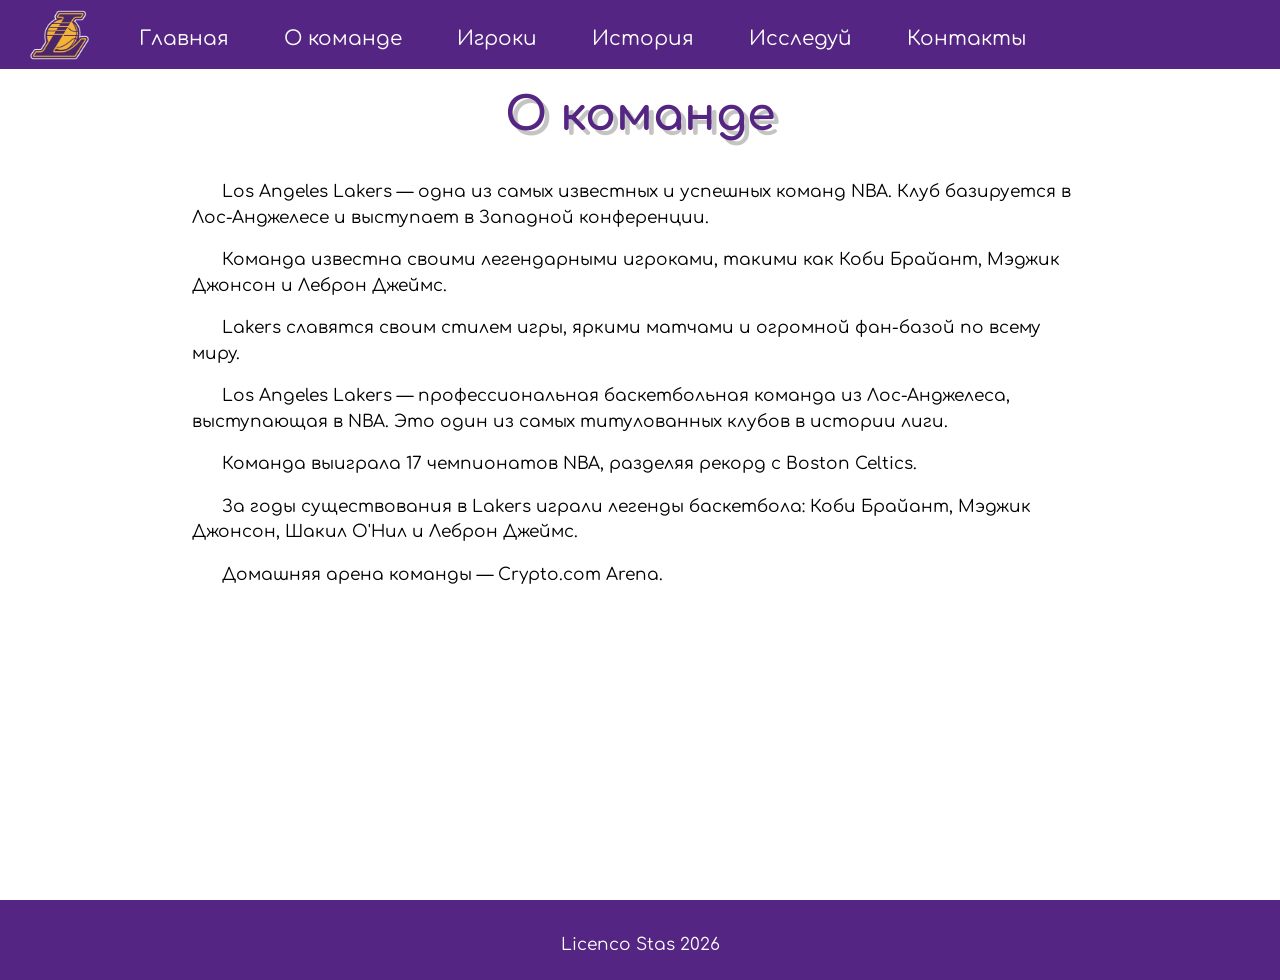
==== pages/about.html @ 382aa378 "Add files via upload" ====
<!DOCTYPE html>
<html>

<head>
    <meta charset="UTF-8">
    <meta name="viewport" content="width=device-width, initial-scale=1.0">

    <link rel="stylesheet" href="../css/style.css">
    <script src="../js/script.js"></script>

    <title>Lakers - О команде</title>
</head>

<body>

    <header>
        <img class="logo" src="../img/logo.png">

        <navbar>
            <a href="../index.html">Главная</a>
            <a href="pages/about.html">О команде</a>
            <a href="pages/players.html">Игроки</a>
            <a href="pages/history.html">История</a>
            <a href="pages/explore.html">Исследуй</a>
            <a href="pages/contacts.html">Контакты</a>
        </navbar>

        <i id="hamburger" onclick="mobileMenu()" class="fa-solid fa-bars"></i>
    </header>

    <main>
        <section>
            <h1 class="centered">О команде</h1>

            <p>
                Los Angeles Lakers — одна из самых известных и успешных команд NBA.
                Клуб базируется в Лос-Анджелесе и выступает в Западной конференции.
            </p>

            <p>
                Команда известна своими легендарными игроками, такими как Коби Брайант,
                Мэджик Джонсон и Леброн Джеймс.
            </p>

            <p>
                Lakers славятся своим стилем игры, яркими матчами и огромной фан-базой по всему миру.
            </p>

            <p>
                Los Angeles Lakers — профессиональная баскетбольная команда из Лос-Анджелеса,
                выступающая в NBA. Это один из самых титулованных клубов в истории лиги.
            </p>

            <p>
                Команда выиграла 17 чемпионатов NBA, разделяя рекорд с Boston Celtics.
            </p>

            <p>
                За годы существования в Lakers играли легенды баскетбола:
                Коби Брайант, Мэджик Джонсон, Шакил О'Нил и Леброн Джеймс.
            </p>

            <p>
                Домашняя арена команды — Crypto.com Arena.
            </p>

        </section>
    </main>

    <footer>
        <span>Licenco Stas 2026</span>
    </footer>

</body>

</html>
---- css/style.css ----
/* Подключение шрифта Comfortaa с Google Fonts */
@import url('https://fonts.googleapis.com/css2?family=Comfortaa:wght@300..700&display=swap');

/* Применяем box-sizing ко всем элементам.
   Это нужно, чтобы padding и border не увеличивали реальную ширину блока */
* {
    box-sizing: border-box;
}

/* Основные настройки страницы */
body {
    margin: 0; /* убираем стандартные отступы браузера */
    font-family: "Comfortaa", sans-serif; /* основной шрифт */
    font-size: 17px; /* базовый размер текста */
}

/* Основная область сайта */
main {
    min-height: 100vh; /* минимальная высота — весь экран */
    font-optical-sizing: auto; /* автоматическая настройка шрифта */
    font-style: normal;
}

/* Верхняя панель сайта */
header {
    background: #552583; /* фиолетовый фон */
    position: fixed; /* шапка закреплена сверху */
    width: 100%; /* на всю ширину */
    top: 0; /* приклеиваем к верхнему краю */
    padding: 10px 15px 5px 15px; /* внутренние отступы */
    z-index: 1000; /* чтобы шапка была поверх остальных блоков */
}

/* Отступы и отображение ссылок в меню */
navbar a {
    margin-left: 30px; /* отступ слева между ссылками */
    margin-bottom: 10px;
    display: inline-block; /* ссылки в одну линию */
    overflow: auto;
}

/* Основной стиль ссылок навигации */
navbar a {
    color: white; /* белый цвет текста */
    text-decoration: none; /* убираем подчеркивание */
    margin-right: 20px; /* отступ справа */
    font-size: 20px; /* размер текста меню */
}

/* Эффект при наведении на ссылки меню */
navbar a:hover {
    color: #FDB927; /* золотой цвет */
    text-decoration: underline 1px; /* тонкое подчеркивание */
}

/* Нижняя часть сайта */
footer {
    min-height: 80px; /* минимальная высота футера */
    background: #552583; /* тот же фиолетовый цвет */
    text-align: center; /* текст по центру */
    color: rgb(255, 255, 255); /* белый текст */
    padding-top: 35px; /* отступ сверху внутри футера */
}

/* Стиль абзацев */
p {
    line-height: 150%; /* межстрочный интервал */
    text-indent: 30px; /* красная строка */
}

/* Стиль элементов списка */
li {
    margin-top: 10px; /* расстояние между пунктами */
    padding-left: 15px; /* отступ текста от маркера */
    list-style-image: linear-gradient(#FDB927, #FDB927); /* цвет маркера */
}

/* Общие настройки для всех заголовков */
h1,
h2,
h3,
h4,
h5,
h6 {
    margin-top: 0; /* убираем верхний отступ */
    font-family: "Comfortaa", sans-serif;
}

/* Главный заголовок */
h1 {
    font-size: 270%; /* крупный размер */
    text-shadow: 5px 5px #63636360; /* тень текста */
    color: #552583; /* фиолетовый цвет */
}

/* Подзаголовок второго уровня */
h2 {
    font-size: 200%;
    color: #552583;
}

/* Заголовок третьего уровня */
h3 {
    color: #552583;
}

/* Отступы внутри секций */
section {
    padding: 90px 15%; /* сверху/снизу 90px, по бокам 15% */
}

/* Логотип в шапке */
.logo {
    height: 50px; /* фиксированная высота */
}

/* Главная стартовая секция */
#index {
    background: linear-gradient(#2a1a4686, #1a0a3588), url('../img/index.jpg');
    /* затемнённый фон + фоновая картинка */
    background-size: cover; /* картинка растягивается на весь блок */
    background-position: center; /* картинка по центру */
    min-height: 100vh; /* секция на весь экран */
}

/* Блок с текстом на главной странице */
.index-info {
    margin-top: 25vh; /* опускаем блок ниже */
    text-align: center; /* текст по центру */
}

/* Главный заголовок внутри стартового экрана */
.index-info h1 {
    font-size: 350%;
    color: rgb(255, 255, 255); /* белый цвет текста */
    backdrop-filter: blur(15px); /* размытие фона под блоком */
    background: rgba(85, 37, 131, 0.35); /* полупрозрачный фон */
    display: inline-block; /* блок по размеру текста */
    padding: 20px 40px; /* внутренние отступы */
    border-radius: 16px; /* скругление углов */
    border: 1px solid rgba(253, 185, 39, 0.45); /* золотая рамка */
    box-shadow: 0 8px 32px rgba(0, 0, 0, 0.15); /* тень */
}

/* Ссылка-кнопка на главной */
.link-index {
    color: rgb(255, 255, 255);
    text-decoration: underline #FDB927 2px; /* золотое подчеркивание */
    font-size: 20px;
}

/* Эффект наведения на ссылку на главной */
.link-index:hover {
    color: #FDB927;
}

/* Универсальный класс выравнивания текста по центру */
.centered {
    text-align: center;
}

/* Видео/iframe-блок */
.vframe {
    width: 100%; /* на всю ширину */
    height: 30vw; /* высота зависит от ширины окна */
    border: 2px solid #FDB927; /* золотая рамка */
    border-radius: 5px;
    box-shadow: rgba(0, 0, 0, 0.25) 0px 14px 28px,
                rgba(0, 0, 0, 0.22) 0px 10px 10px; /* тень */
}

/* Блок с игроком/локацией */
.loc {
    overflow: auto; /* чтобы текст обтекал картинку корректно */
    border-bottom: 2px #552583 dashed; /* нижняя пунктирная линия */
    margin-bottom: 15px; /* расстояние между блоками */
    padding-bottom: 10px;
}

/* Картинка внутри блока игрока */
.loc img {
    height: 16vh; /* высота картинки */
    width: 16vh; /* ширина картинки */
    object-fit: cover; /* обрезка без искажения */
    border-radius: 50%; /* круглая форма */
    float: left; /* картинка слева, текст справа */
    margin-right: 15px;
    margin-bottom: 15px;
    border: 3px solid #FDB927; /* золотая рамка */
}

/* Карта на странице контактов */
.harta {
    width: 100%;
    height: 40vh;
    border: 4px solid #FDB927;
    border-radius: 5px;
}

/* Контейнер для колонок */
.row {
    display: flex; /* располагаем элементы в ряд */
    flex-wrap: wrap; /* если не помещаются — переносятся */
    gap: 20px; /* расстояние между колонками */
}

/* Колонка шириной 50% */
.col-50 {
    width: calc(50% - 10px); /* две колонки рядом с учётом gap */
    padding: 0;
}

/* Блок с контактами и блок формы */
.contacte, .cform {
    border: 2px solid #FDB927; /* рамка */
    border-radius: 5px;
    background-color: #FDB92720; /* светлый полупрозрачный фон */
    padding: 10px 5%; /* внутренние отступы */
    min-height: 360px; /* минимальная высота */
    height: auto; /* высота подстраивается под содержимое */
    margin-bottom: 15px;
}

/* Поля ввода и текстовое поле формы */
.cform input,
.cform textarea {
    width: 100%; /* на всю ширину формы */
    font-size: 15px;
    font-family: inherit; /* наследуем шрифт сайта */
    margin-bottom: 10px; /* расстояние между полями */
    padding: 4px 6px; /* внутренние отступы */
    border: 1px solid #552583; /* фиолетовая рамка */
    border-radius: 3px;
}

/* Картинки в галерее */
.gallery-img {
    width: 100%;
    height: 250px;
    object-fit: cover; /* фото не искажается */
    border-radius: 8px;
    border: 3px solid #FDB927;
    box-shadow: rgba(0, 0, 0, 0.15) 0px 5px 15px;
}

/* Обычные ссылки на сайте */
a {
    color: #552583;
}

/* Цвет ссылок при наведении */
a:hover {
    color: #FDB927;
}

/* Иконка бургер-меню для мобильной версии */
#hamburger {
    color: #FDB927;
    font-size: 28px;
    position: absolute;
    right: 22px; /* справа в шапке */
    top: 24px; /* отступ сверху */
    cursor: pointer; /* курсор-рука */
    display: none; /* по умолчанию скрыта */
}

/* Адаптация сайта под маленькие экраны */
@media (max-width: 800px) {
    /* Уменьшаем общий размер текста */
    body {
        font-size: 16px;
    }

    /* Уменьшаем боковые отступы секций */
    section {
        padding: 90px 10px;
    }

    /* Уменьшаем заголовок на главной */
    .index-info h1 {
        font-size: 250%;
    }

    /* Делаем видео выше на маленьком экране */
    .vframe {
        height: 55vw;
    }

    /* Все колонки становятся на всю ширину */
    [class^="col-"] {
        width: 100% !important;
    }

    /* Обычные ссылки меню скрываем */
    navbar a {
        display: none;
    }

    /* Когда меню открыто через JS, ссылки показываются столбиком */
    navbar.mobile a {
        display: block;
        text-align: center;
        margin-top: 12px;
    }

    /* Сам блок меню */
    navbar {
        display: block;
    }

    /* Показываем бургер-иконку */
    #hamburger {
        display: block;
    }

    /* Уменьшаем высоту картинок галереи */
    .gallery-img {
        height: 200px;
        margin-bottom: 10px;
    }

    /* На маленьком экране высота блоков подстраивается автоматически */
    .contacte,
    .cform {
        height: auto;
    }
}
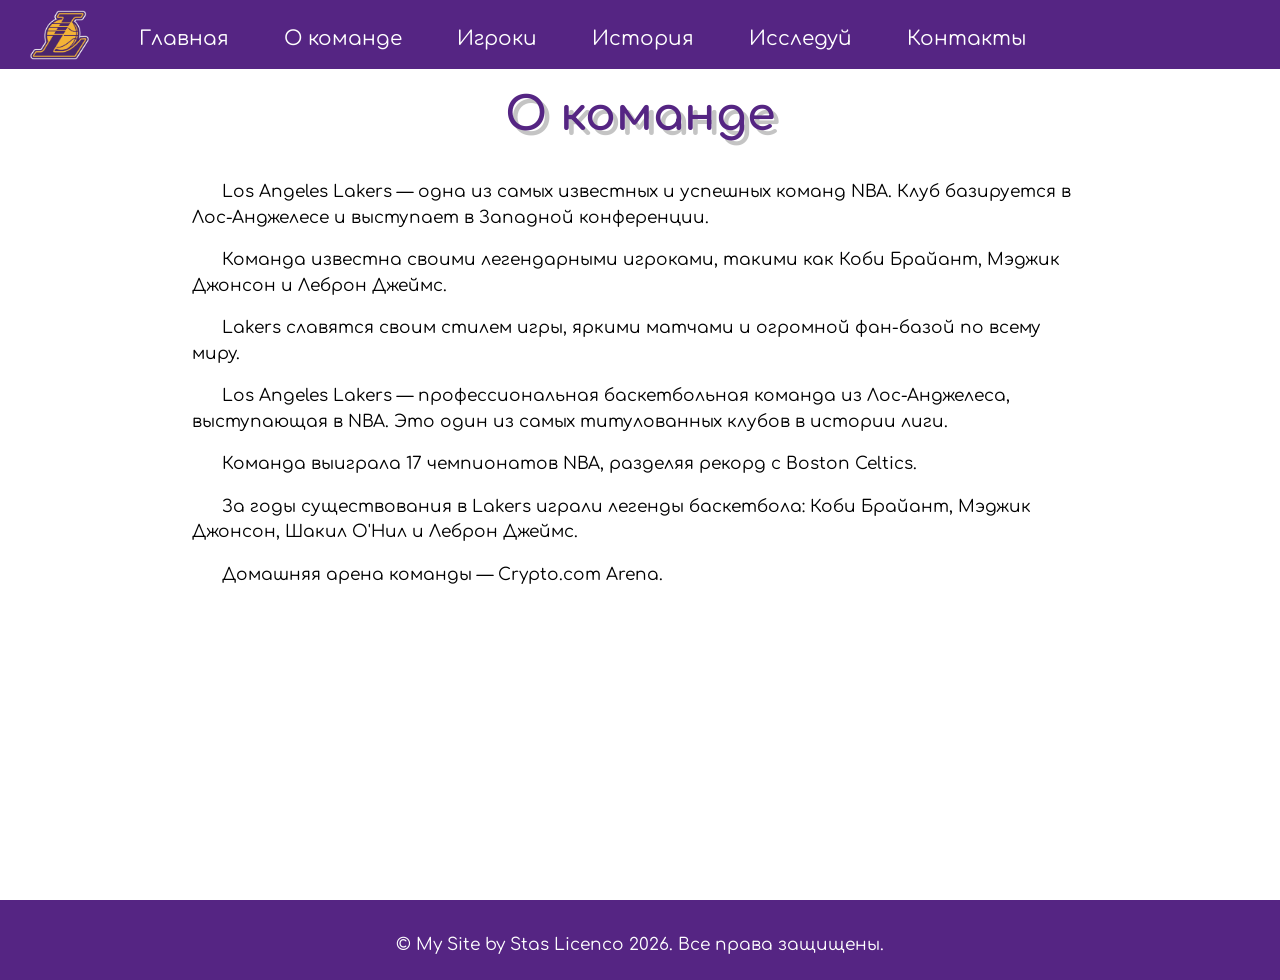
==== commit dd7e3799: "Add files via upload" ====
--- a/pages/about.html
+++ b/pages/about.html
@@ -68,7 +68,7 @@
     </main>
 
     <footer>
-        <span>Licenco Stas 2026</span>
+        <span>© My Site by Stas Licenco 2026. Все права защищены.</span>
     </footer>
 
 </body>
